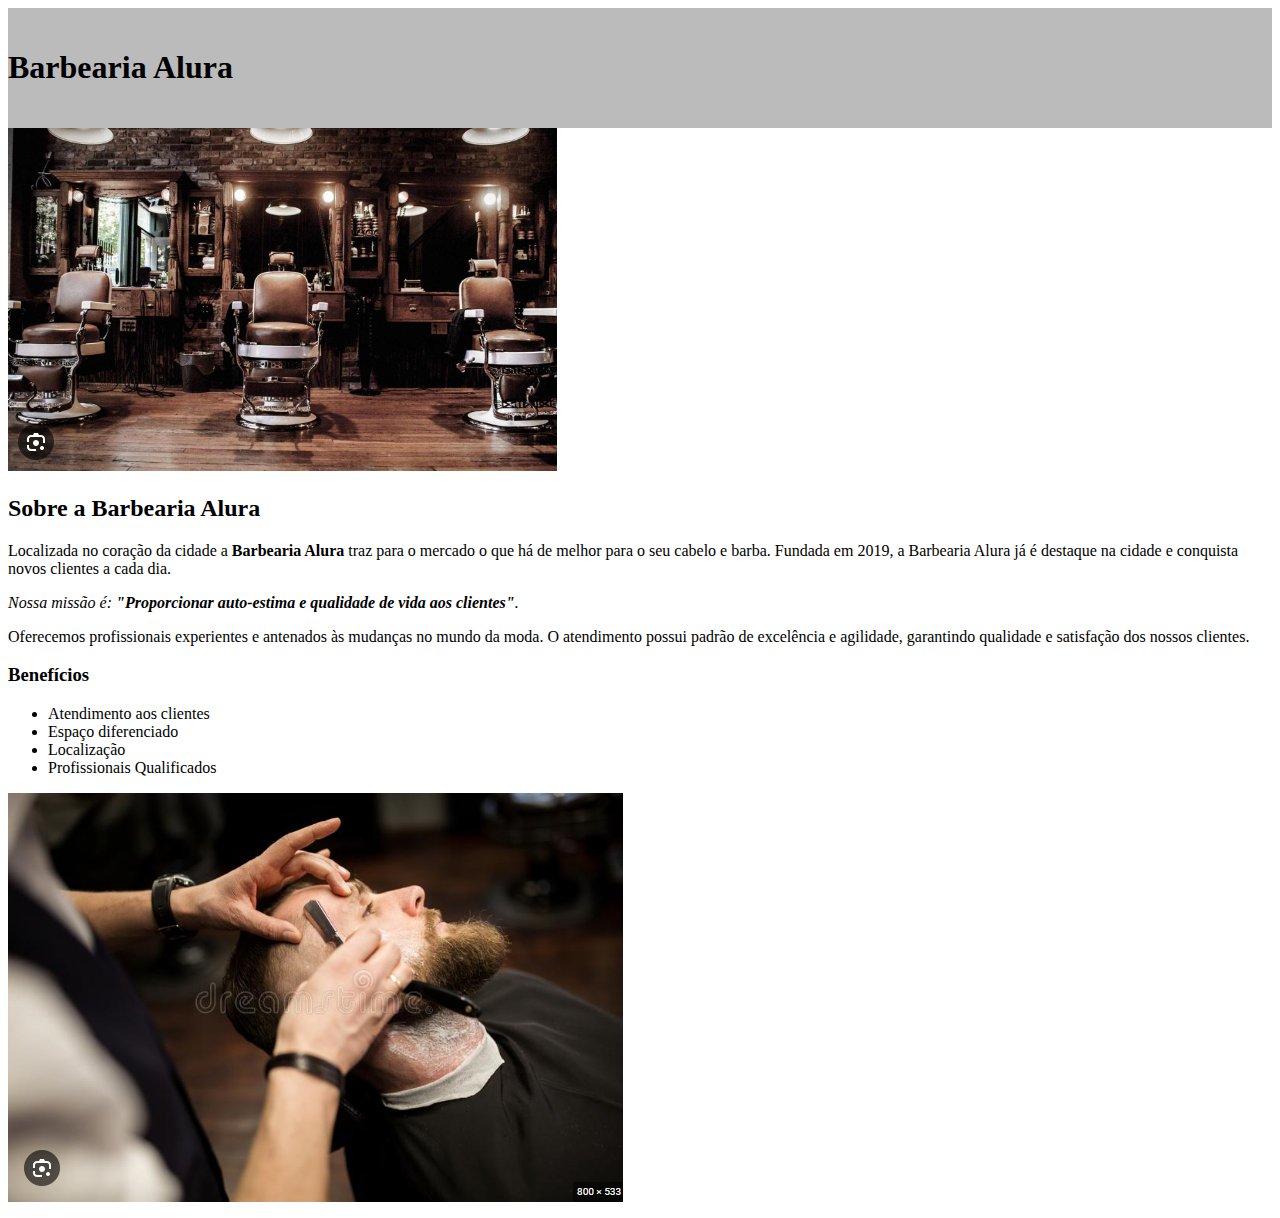
==== index.html @ 45cc90f9 "Initial commit" ====
<!DOCTYPE html>
<html lang="pt-br">
<head>
    <meta charset="UTF-8">
    <meta http-equiv="X-UA-Compatible" content="IE=edge">
    <meta name="viewport" content="width=device-width, initial-scale=1.0">
    <title>Barbearia</title>
    <link rel="stylesheet" href="style.css">
    
    </head> 
    <body>
        <header>
           <h1 class="título-principal">Barbearia Alura</h1>
        </header>
        <img id="banner"  src="banner.png">
        <div class="Principal">
        
        <h2 class="título-centralizado"> Sobre a Barbearia Alura</h2> 

    <p> Localizada no coração da cidade a <strong>Barbearia Alura</strong> traz para o mercado o que há de melhor para o seu cabelo e barba. Fundada em 2019, a Barbearia Alura já é destaque na cidade e conquista novos clientes a cada dia.</p>
        
        <p id="missao"><em>Nossa missão é: <strong>"Proporcionar auto-estima e qualidade de vida aos clientes"</strong>.</em></p>
        
    <p> Oferecemos profissionais experientes e antenados às mudanças no mundo da moda. O atendimento possui padrão de excelência e agilidade, garantindo qualidade e satisfação dos nossos clientes.</p>
        </div>
    
        <div class="Benefícios">
        
            <h3 class="título-centralizado">Benefícios</h3>
            
        <ul>
            <li class="itens">Atendimento aos clientes</li>
            <li class="itens">Espaço diferenciado</li>
            <li class="itens">Localização</li>
            <li class="itens">Profissionais Qualificados</li>
        </ul>
        <img src="benefícios.png" class="imagembenefícios "/>
        
    </div>


</body>
</html>
---- style.css ----
header{
    background: #BBBBBB;
    padding: 20px 0;
}

.caixa {
    position: relative;
    width: 940px;
    margin: 0 auto;
}

nav {
    position:absolute;
    top: 110px;
    right: 0;


}
nav li{
   display: inline; 
    margin:0 0 0 15px;
}

nav a {
    text-transform: uppercase;
    color: #000000;
    font-weight: bold;
    font-size: 22px;
    text-decoration: none;
}

nav a:hover {
    color: #c78c19;
    text-decoration: underline;
}

.produtos {
    width: 940px;
    margin: 0 auto;
    padding: 50px 0;
}

.produtos li {
    display: inline-block;
    text-align: center;
    width: 30%;
    vertical-align: top;
    margin: 0 1.5%;
    padding: 30px 20px;
    box-sizing: border-box;
    border:2px solid #000000;
    border-radius: 10px;
}

.produtos li:hover {
    border-color: #c78c19;
}

.produtos li:active {
    border-color: #088c19
    
}

.produtos li:hover h2{
    font-size:34px;
} 

.produtos h2 {
    font-size: 30px;
    font-weight: bold;
}

.produto-descrição{
    font: 18px;
}
.produto-preço {
    font-size: 22px; 
    font-weight: bold;
    margin-top: 10px;
}
footer {
    text-align: center;
    background: url("bg.jpg");
    padding: 40px 0;
}

.Copyright {
    color: #ffffff;
    font-size: 13px;
    margin: 20px 0 0 0;
}
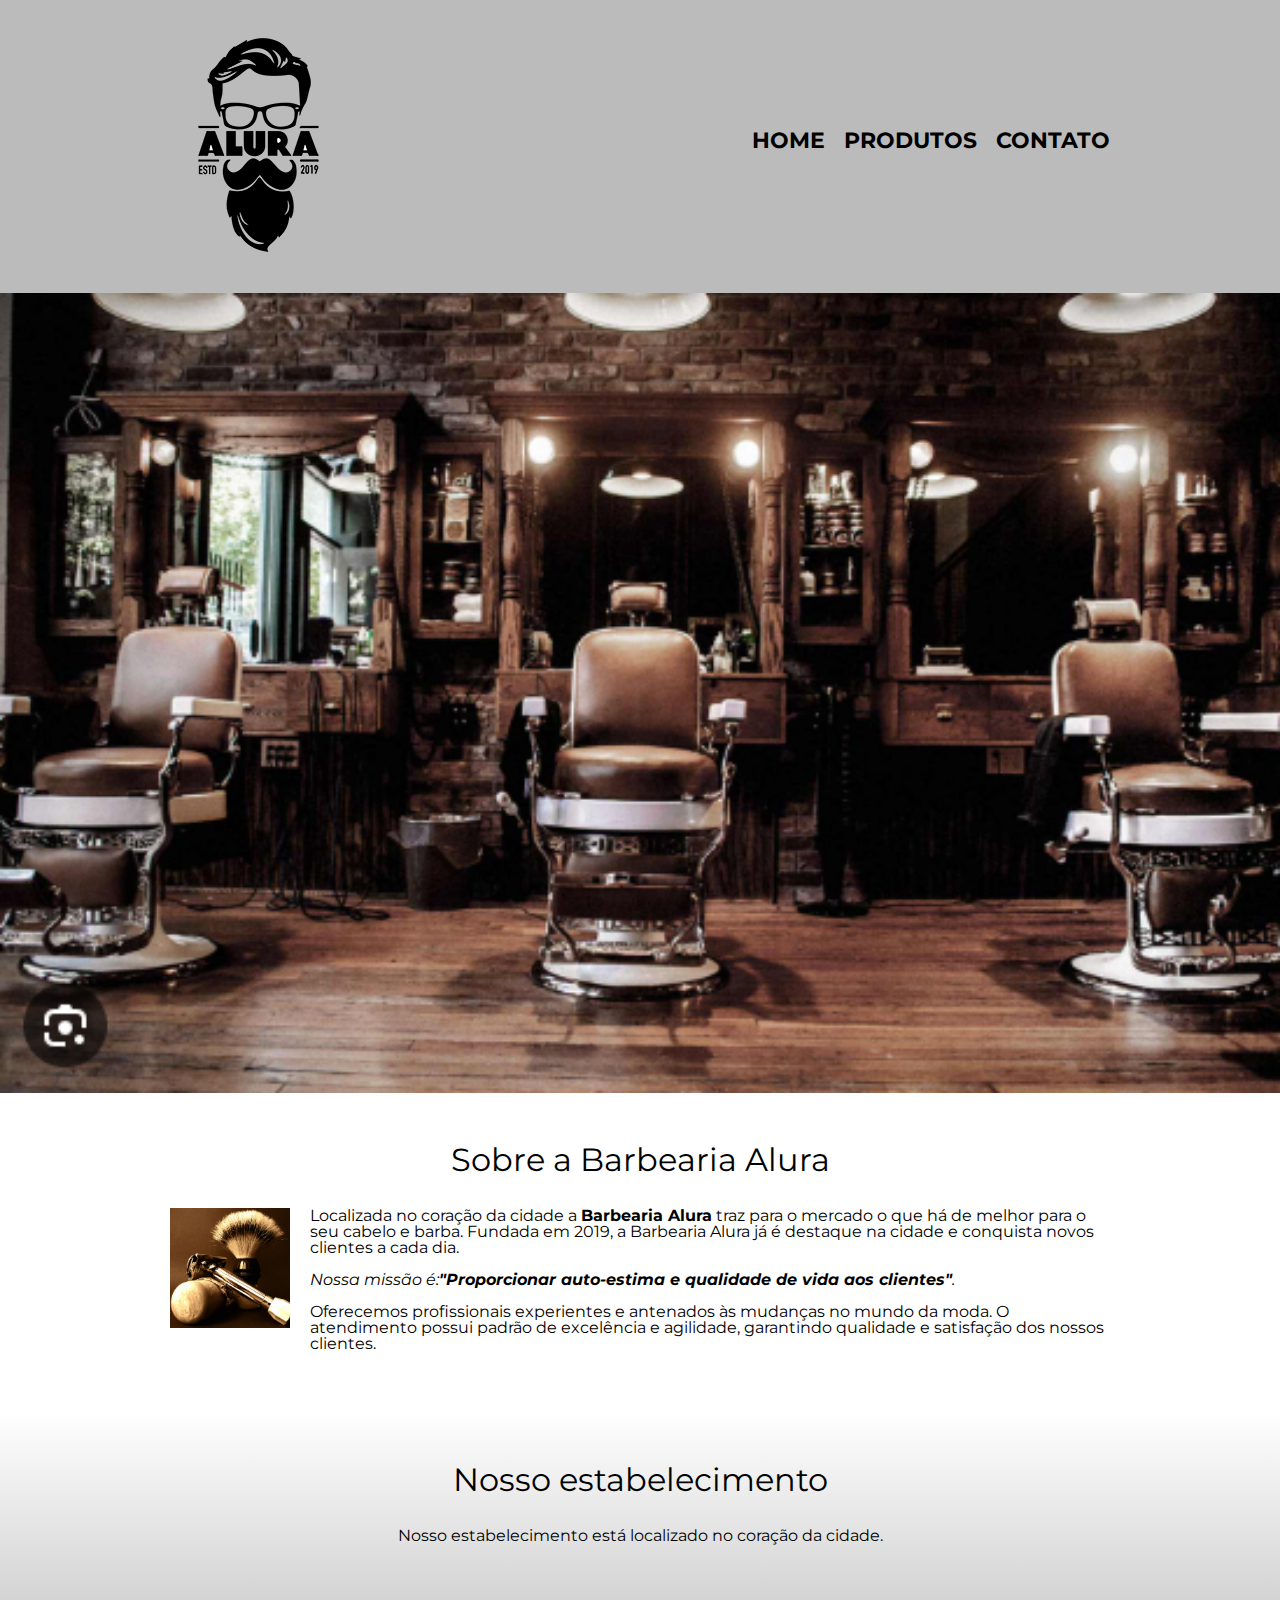
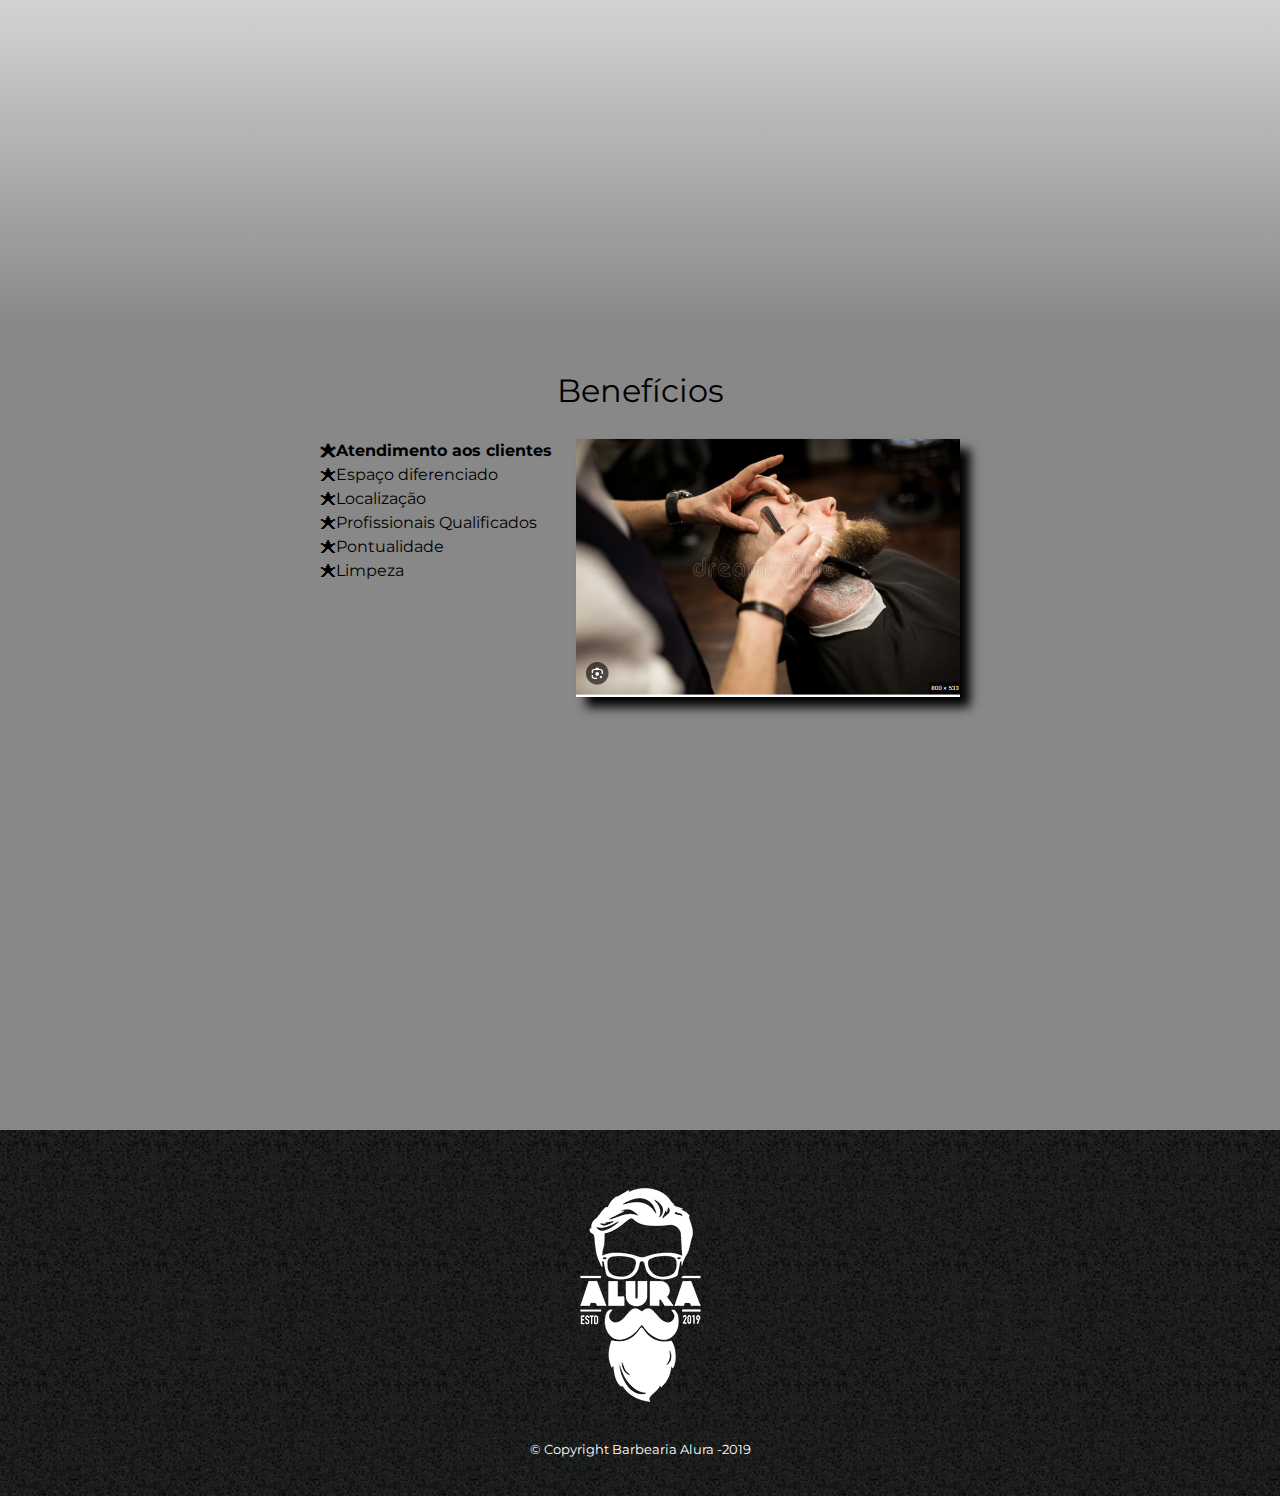
==== commit 6f5447d3: "Projeto final" ====
--- a/index.html
+++ b/index.html
@@ -1,43 +1,86 @@
-<!DOCTYPE html>
-<html lang="pt-br">
-<head>
-    <meta charset="UTF-8">
-    <meta http-equiv="X-UA-Compatible" content="IE=edge">
-    <meta name="viewport" content="width=device-width, initial-scale=1.0">
-    <title>Barbearia</title>
-    <link rel="stylesheet" href="style.css">
-    
-    </head> 
-    <body>
-        <header>
-           <h1 class="título-principal">Barbearia Alura</h1>
-        </header>
-        <img id="banner"  src="banner.png">
-        <div class="Principal">
-        
-        <h2 class="título-centralizado"> Sobre a Barbearia Alura</h2> 
-
-    <p> Localizada no coração da cidade a <strong>Barbearia Alura</strong> traz para o mercado o que há de melhor para o seu cabelo e barba. Fundada em 2019, a Barbearia Alura já é destaque na cidade e conquista novos clientes a cada dia.</p>
-        
-        <p id="missao"><em>Nossa missão é: <strong>"Proporcionar auto-estima e qualidade de vida aos clientes"</strong>.</em></p>
-        
-    <p> Oferecemos profissionais experientes e antenados às mudanças no mundo da moda. O atendimento possui padrão de excelência e agilidade, garantindo qualidade e satisfação dos nossos clientes.</p>
-        </div>
-    
-        <div class="Benefícios">
-        
-            <h3 class="título-centralizado">Benefícios</h3>
-            
-        <ul>
-            <li class="itens">Atendimento aos clientes</li>
-            <li class="itens">Espaço diferenciado</li>
-            <li class="itens">Localização</li>
-            <li class="itens">Profissionais Qualificados</li>
-        </ul>
-        <img src="benefícios.png" class="imagembenefícios "/>
-        
-    </div>
-
-
-</body>
+<!DOCTYPE html>
+<html lang="pt-br">
+<head>
+    <meta charset="UTF-8">
+    <meta name="viewport" content="width=device-width" >
+    <meta http-equiv="X-UA-Compatible" content="IE=edge">
+    <meta name="viewport" content="width=device-width, initial-scale=1.0">
+    <title>Barbearia Alura</title>
+    
+    <link rel="stylesheet" href="reset.css">
+    <link rel="stylesheet" href="style.css">
+    <link href='https://fonts.googleapis.com/css?family=Montserrat' rel='stylesheet'>
+    
+    </head> 
+    <body>
+        <header>
+            <div class="caixa">
+            <h1><img src="logo.png"></h1> 
+          
+           <nav>
+             <ul>
+                 <li><a href="index.html">Home</a></li>
+                 <li><a href= "produtos.html">Produtos</a></li>
+                 <li><a href="contato.html">Contato</a></li>
+              </ul>
+            </nav>
+          </div>
+        </header>
+        
+        <img class="banner" src="banner.png">
+        
+        <main>
+            <section class="principal">
+        
+                <h2 class="titulo-principal"> Sobre a Barbearia Alura</h2> 
+
+                <img class="utensilios" src="utensilios.jpg" alt="Utensilios de um barbeiro.">
+
+                <p> Localizada no coração da cidade a <strong>Barbearia Alura</strong> traz para o mercado o que há de melhor para o seu cabelo e barba. Fundada em 2019, a Barbearia Alura já é destaque na cidade e conquista novos clientes a cada dia.</p>
+   
+                <p id="missao"><em>Nossa missão é:<strong>"Proporcionar auto-estima e qualidade de vida aos clientes"</strong>.</em></p>
+   
+                <p> Oferecemos profissionais experientes e antenados às mudanças no mundo da moda. O atendimento possui padrão de excelência e agilidade, garantindo qualidade e satisfação dos nossos clientes.</p>
+            </section>
+
+            <section class="mapa">
+                <h3 class="titulo-principal">Nosso estabelecimento</h3>
+                <p>Nosso estabelecimento está localizado no coração da cidade.</p>
+
+             <div class="mapa-conteudo">
+                <iframe src="https://www.google.com/maps/embed?pb=!1m18!1m12!1m3!1d58503.19744076339!2d-46.70442967832031!3d-23.5881948!2m3!1f0!2f0!3f0!3m2!1i1024!2i768!4f13.1!3m3!1m2!1s0x94ce5bd9bb943bf5%3A0x6f642995c970f0fe!2scaelum%20alura!5e0!3m2!1spt-BR!2sbr!4v1684412355869!5m2!1spt-BR!2sbr" width="100%" height="300" style="border:0;" allowfullscreen="" loading="lazy" referrerpolicy="no-referrer-when-downgrade"></iframe>
+             </div>
+            
+            </section>
+
+                <section class="beneficios">
+                  <h3 class="titulo-principal">Benefícios</h3>
+
+                    <div class="conteudo-beneficios">
+                        <ul class="lista-beneficios">
+                             <li class="itens">Atendimento aos clientes</li>
+                             <li class="itens">Espaço diferenciado</li>
+                             <li class="itens">Localização</li>
+                             <li class="itens">Profissionais Qualificados</li>
+                             <li class="itens">Pontualidade</li>
+                             <li class="itens">Limpeza</li>
+
+                        </ul><img src="beneficios.png" class="imagem-beneficios">
+                     </div>
+
+                     <div class="video">
+                        <iframe width="100%" height="315" src="https://www.youtube.com/embed/wcVVXUV0YUY" frameborder="0" allow="accelerometer; autoplay; encrypted-media; gyroscope; picture-in-picture" allowfullscreen></iframe>
+                    </div>
+
+        
+            </section>
+        </main> 
+    
+    <footer>
+        <img src="logo-branco.png">
+        <p class="Copyright">&copy; Copyright Barbearia Alura -2019</p>
+    </footer>
+    
+
+</body>
 </html>--- a/style.css
+++ b/style.css
@@ -1,91 +1,262 @@
-header{
-    background: #BBBBBB;
-    padding: 20px 0;
-}
-
-.caixa {
-    position: relative;
-    width: 940px;
-    margin: 0 auto;
-}
-
-nav {
-    position:absolute;
-    top: 110px;
-    right: 0;
-
-
-}
-nav li{
-   display: inline; 
-    margin:0 0 0 15px;
-}
-
-nav a {
-    text-transform: uppercase;
-    color: #000000;
-    font-weight: bold;
-    font-size: 22px;
-    text-decoration: none;
-}
-
-nav a:hover {
-    color: #c78c19;
-    text-decoration: underline;
-}
-
-.produtos {
-    width: 940px;
-    margin: 0 auto;
-    padding: 50px 0;
-}
-
-.produtos li {
-    display: inline-block;
-    text-align: center;
-    width: 30%;
-    vertical-align: top;
-    margin: 0 1.5%;
-    padding: 30px 20px;
-    box-sizing: border-box;
-    border:2px solid #000000;
-    border-radius: 10px;
-}
-
-.produtos li:hover {
-    border-color: #c78c19;
-}
-
-.produtos li:active {
-    border-color: #088c19
-    
-}
-
-.produtos li:hover h2{
-    font-size:34px;
-} 
-
-.produtos h2 {
-    font-size: 30px;
-    font-weight: bold;
-}
-
-.produto-descrição{
-    font: 18px;
-}
-.produto-preço {
-    font-size: 22px; 
-    font-weight: bold;
-    margin-top: 10px;
-}
-footer {
-    text-align: center;
-    background: url("bg.jpg");
-    padding: 40px 0;
-}
-
-.Copyright {
-    color: #ffffff;
-    font-size: 13px;
-    margin: 20px 0 0 0;
-}+body {
+    font-family: 'Montserrat', sans-serif;
+}
+
+header{
+    background: #BBBBBB;
+    padding: 20px 0;
+}
+
+.caixa {
+    position: relative;
+    width: 940px;
+    margin: 0 auto;
+}
+
+nav {
+    position:absolute;
+    top: 110px;
+    right: 0;
+
+
+}
+nav li{
+   display: inline; 
+    margin:0 0 0 15px;
+}
+
+nav a {
+    text-transform: uppercase;
+    color: #000000;
+    font-weight: bold;
+    font-size: 22px;
+    text-decoration: none;
+}
+
+nav a:hover {
+    color: #c78c19;
+    text-decoration: underline;
+}
+
+.produtos {
+    width: 940px;
+    margin: 0 auto;
+    padding: 50px 0;
+}
+
+.produtos li {
+    display: inline-block;
+    text-align: center;
+    width: 30%;
+    vertical-align: top;
+    margin: 0 1.5%;
+    padding: 30px 20px;
+    box-sizing: border-box;
+    border:2px solid #000000;
+    border-radius: 10px;
+}
+
+.produtos li:hover {
+    border-color: #c78c19;
+}
+
+.produtos li:active {
+    border-color: #088c19
+    
+}
+
+.produtos li:hover h2 {
+    font-size:34px;
+} 
+
+.produtos h2 {
+    font-size: 30px;
+    font-weight: bold;
+}
+
+.produto-descrição {
+    font: 18px;
+}
+.produto-preço {
+    font-size: 22px; 
+    font-weight: bold;
+    margin-top: 10px;
+}
+footer {
+    text-align: center;
+    background: url("bg.jpg");
+    padding: 40px 0;
+}
+
+.Copyright {
+    color: #ffffff;
+    font-size: 13px;
+    margin: 20px 0 0 0;
+}
+
+main { 
+    
+
+}
+form {
+    margin: 40px 0;
+
+}
+form label, form legend {
+    display: block;
+    font-size: 20px;
+    margin: 0 0 10px;
+
+}
+
+.input-padrão {
+    display: block;
+    margin: 0  0 20px;
+    padding: 10px 25px;
+    width: 50%;
+}
+
+.checkbox{
+    margin: 20px 0;
+}
+
+.enviar {
+    width: 40%;
+    padding: 15px 0;
+    background: orange;
+    color: white;
+    font-weight: bold;
+    font-size: 18px;
+    border: none;
+    border-radius: 5px;
+    transition: 1s all;
+    cursor: pointer;
+}
+.enviar:hover {
+    background: darkorange; 
+    transform:  scale(1.2);
+}
+table {
+    margin: 20px 0 40px;
+}
+thead {
+    background: #555555;
+    color: white;
+    font-weight: bold;
+}
+td,th {
+    border: 1px solid #000000;
+    padding: 8px 15px; 
+}
+
+/* css da pagina inicial */
+.banner {
+    width: 100%;  
+}
+
+.titulo-principal {
+     text-align: center;
+     font-size: 2em;
+     margin: 0 0 1em; 
+     clear: left;  
+}
+
+.principal {
+    padding: 3em 0;
+    background: #ffffff;
+    width:940px;
+    margin: 0 auto;
+    
+}
+
+.principal p {
+    margin: 0 0 1em;
+
+}
+
+.principal strong {
+    font-weight: bold;
+}
+
+.principal em {
+    font-style: italic;
+}
+
+.utensilios {
+    width: 120px;
+    float: left;
+    margin: 0 20px 20px 0;
+}
+.mapa {
+    padding: 3em 0; 
+    background: linear-gradient(#fefefe,#888888);
+}
+
+.mapa-conteudo {
+    width:940px;
+    margin: 0 auto;
+}
+
+.mapa p {
+    margin: 0 0 2em;
+    text-align:center;
+}
+
+.beneficios {
+    padding: 3em 0;
+    background: #888888;
+}
+.conteudo-beneficios {
+    width: 640px;
+    margin: 0 auto;
+}
+
+.lista-beneficios {
+    width: 40%;
+    display: inline-block;
+    vertical-align: top;
+}
+
+.itens {
+    line-height: 1.5;
+}
+
+.itens:first-child {
+     font-weight: bold;
+}
+
+.itens::before {
+    content: "🟊";
+}
+
+.imagem-beneficios {
+    width: 60%;
+    opacity: 1;
+    transition: 400ms;
+    box-shadow: 10px 10px 10px #000000;
+}
+
+.video {
+    width: 560px;
+    margin: 2em auto;
+    
+}
+
+@media screen and (max-width: 480px) {
+    .caixa, .principal, .conteudo-beneficios, .mapa-conteudo, .video {
+        width: auto;
+    }
+    h1 {
+       text-align: center;
+    }
+    nav{
+        position: static;
+    }
+    .lista-beneficios, .imagem-beneficios{
+        width: 100%;
+    }
+}
+
+
+
+
